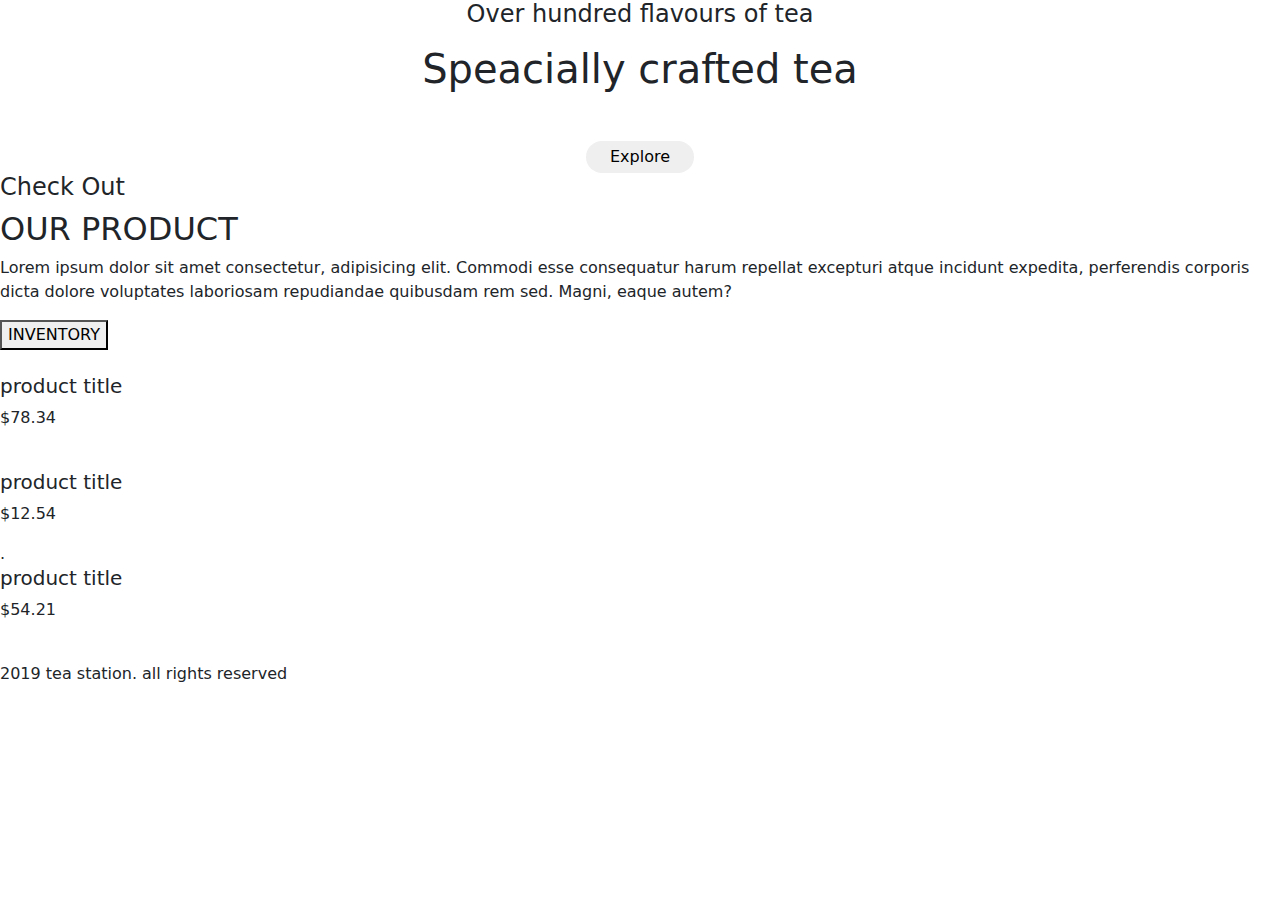
==== the-website/product-page/product.html @ 827379aa "update on product page" ====
<!DOCTYPE html>
<html lang="en">

<head>
    <meta charset="UTF-8">
    <meta name="viewport" content="width=device-width, initial-scale=1.0">
    <title>product page</title>

    <link rel="stylesheet" href="product.css">

    <link href="https://cdn.jsdelivr.net/npm/bootstrap@5.3.3/dist/css/bootstrap.min.css" rel="stylesheet"
        integrity="sha384-QWTKZyjpPEjISv5WaRU9OFeRpok6YctnYmDr5pNlyT2bRjXh0JMhjY6hW+ALEwIH" crossorigin="anonymous">

    <link rel="preconnect" href="https://fonts.googleapis.com">
    <link rel="preconnect" href="https://fonts.gstatic.com" crossorigin>
    <link href="https://fonts.googleapis.com/css2?family=Signika+Negative:wght@300..700&display=swap" rel="stylesheet">
</head>

<body>

    <header>
        <div>

        </div>

        <div class="d-flex flex-column justify-content-center align-items-center px-3 header-main">
            <h4 class="mb-3">Over hundred flavours of tea</h4>
            <h1 class="mb-5">Speacially crafted tea</h1>
            <a href="the-website/product-page/product.html">
                <button class="rounded-pill border-0 px-4 py-1">Explore</button>
            </a>
        </div>
    </header>

    <section>
        <div>
            <h4>Check Out</h4>
            <h2>OUR PRODUCT</h2>
            <p>Lorem ipsum dolor sit amet consectetur, adipisicing elit. Commodi esse consequatur harum repellat
                excepturi atque incidunt expedita, perferendis corporis dicta dolore voluptates laboriosam repudiandae
                quibusdam rem sed. Magni, eaque autem?</p>
            <a href="#">
                <button>INVENTORY</button>
            </a>
        </div>
        <div>
            <div>
                <img src="" alt="">
                <h5>product title</h5>
                <p>$78.34</p>
            </div>
            <div>
                <img src="" alt="">
                <h5>product title</h5>
                <p>$12.54</p>
            </div>
            <div>.
                <img src="" alt="">
                <h5>product title</h5>
                <p>$54.21</p>
            </div>
        </div>
    </section>

    <footer>
        <div class="">
            <img src="/assets/landing/dashicons--facebook.svg" alt="">
            <img src="/assets/landing/hugeicons--new-twitter.svg" alt="">
            <img src="/assets/landing/jam--instagram.svg" alt="">
        </div>
        <div>2019 tea station. all rights reserved</div>
    </footer>
</body>

</html>
---- the-website/product-page/product.css ----
/*# sourceMappingURL=product.css.map */
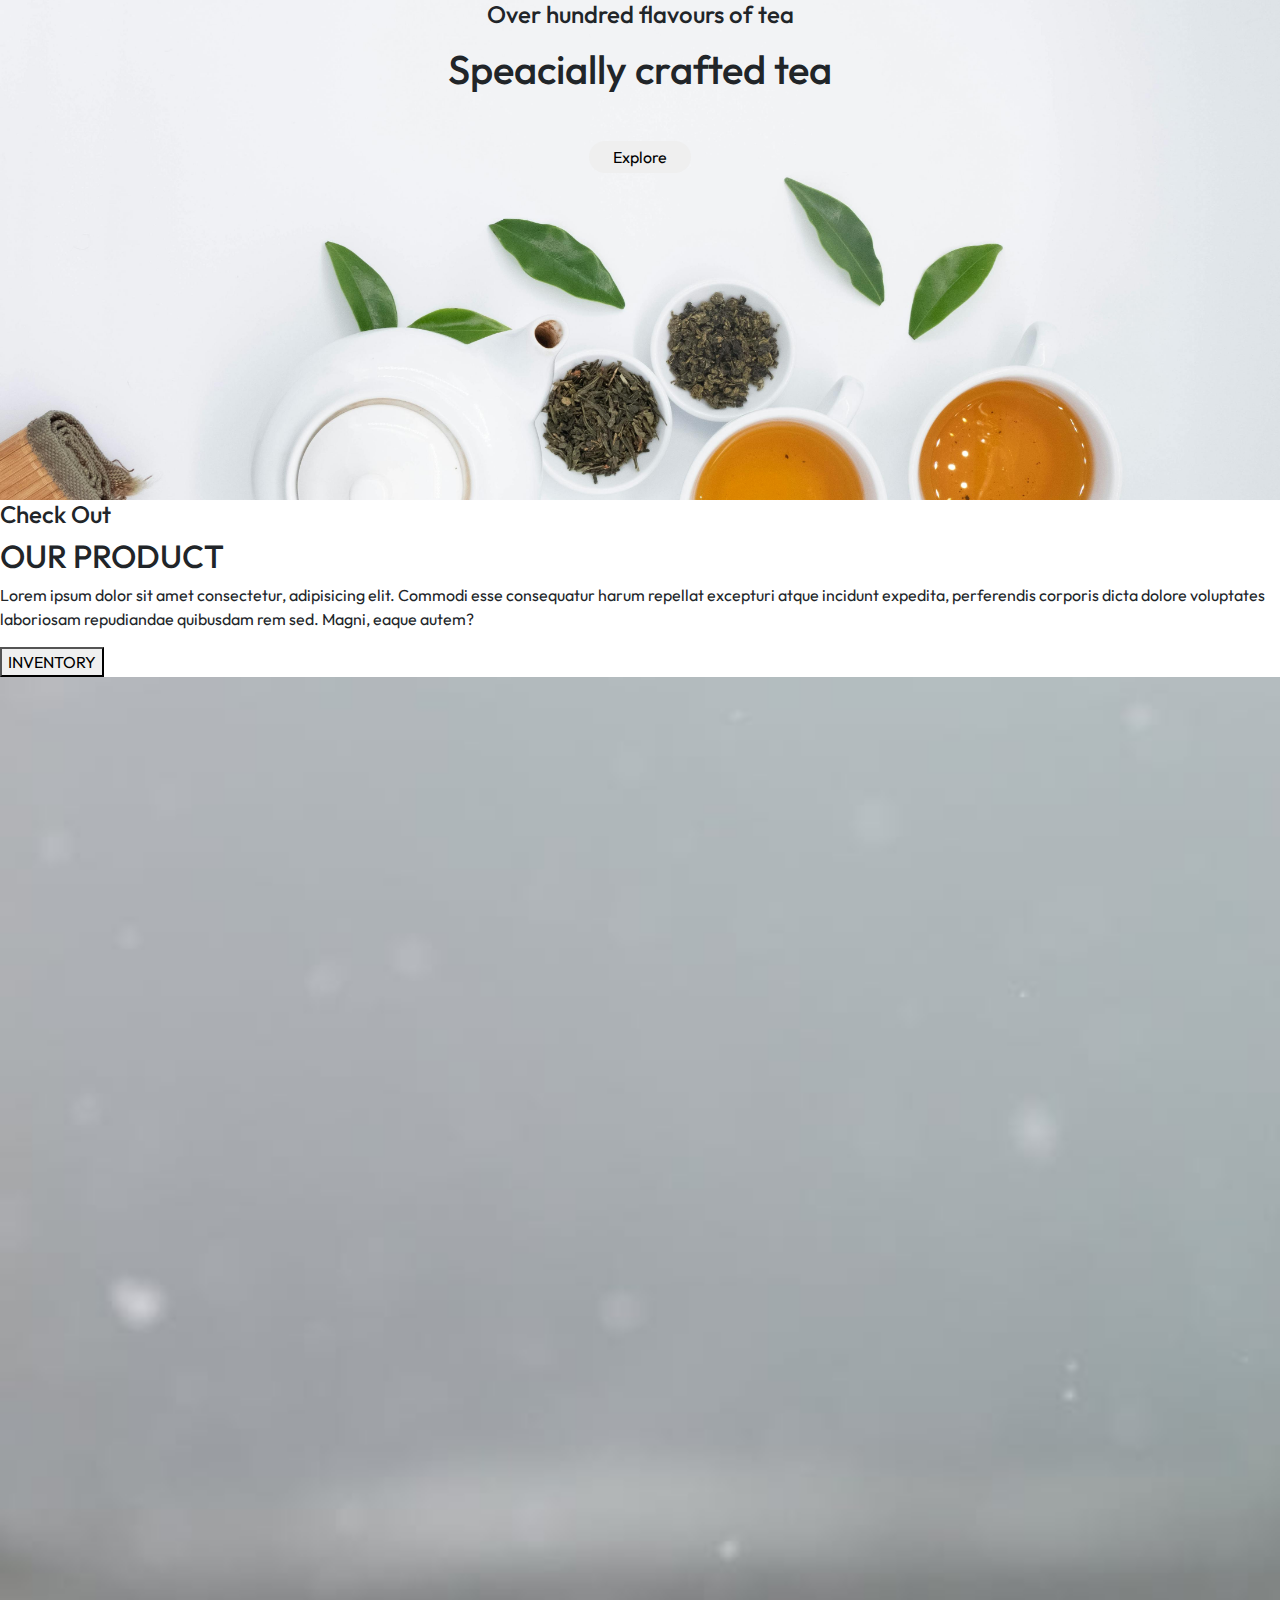
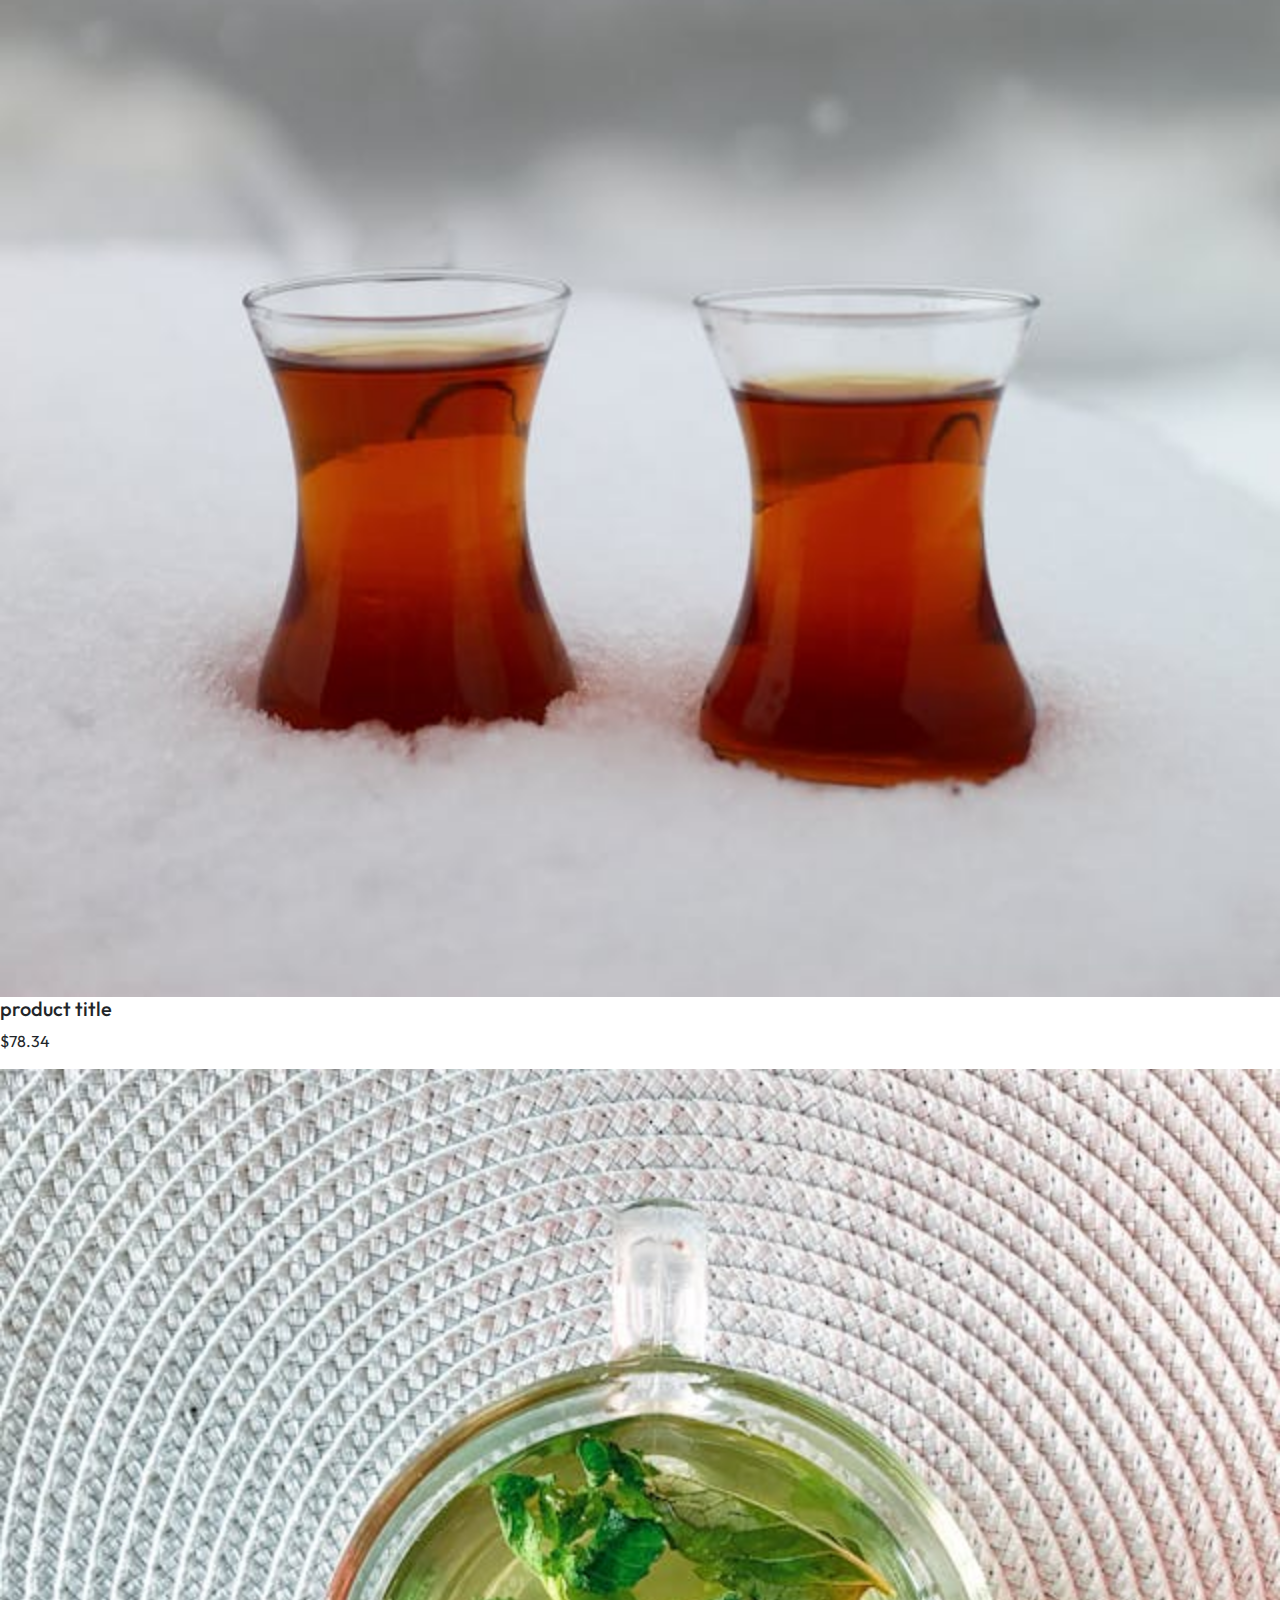
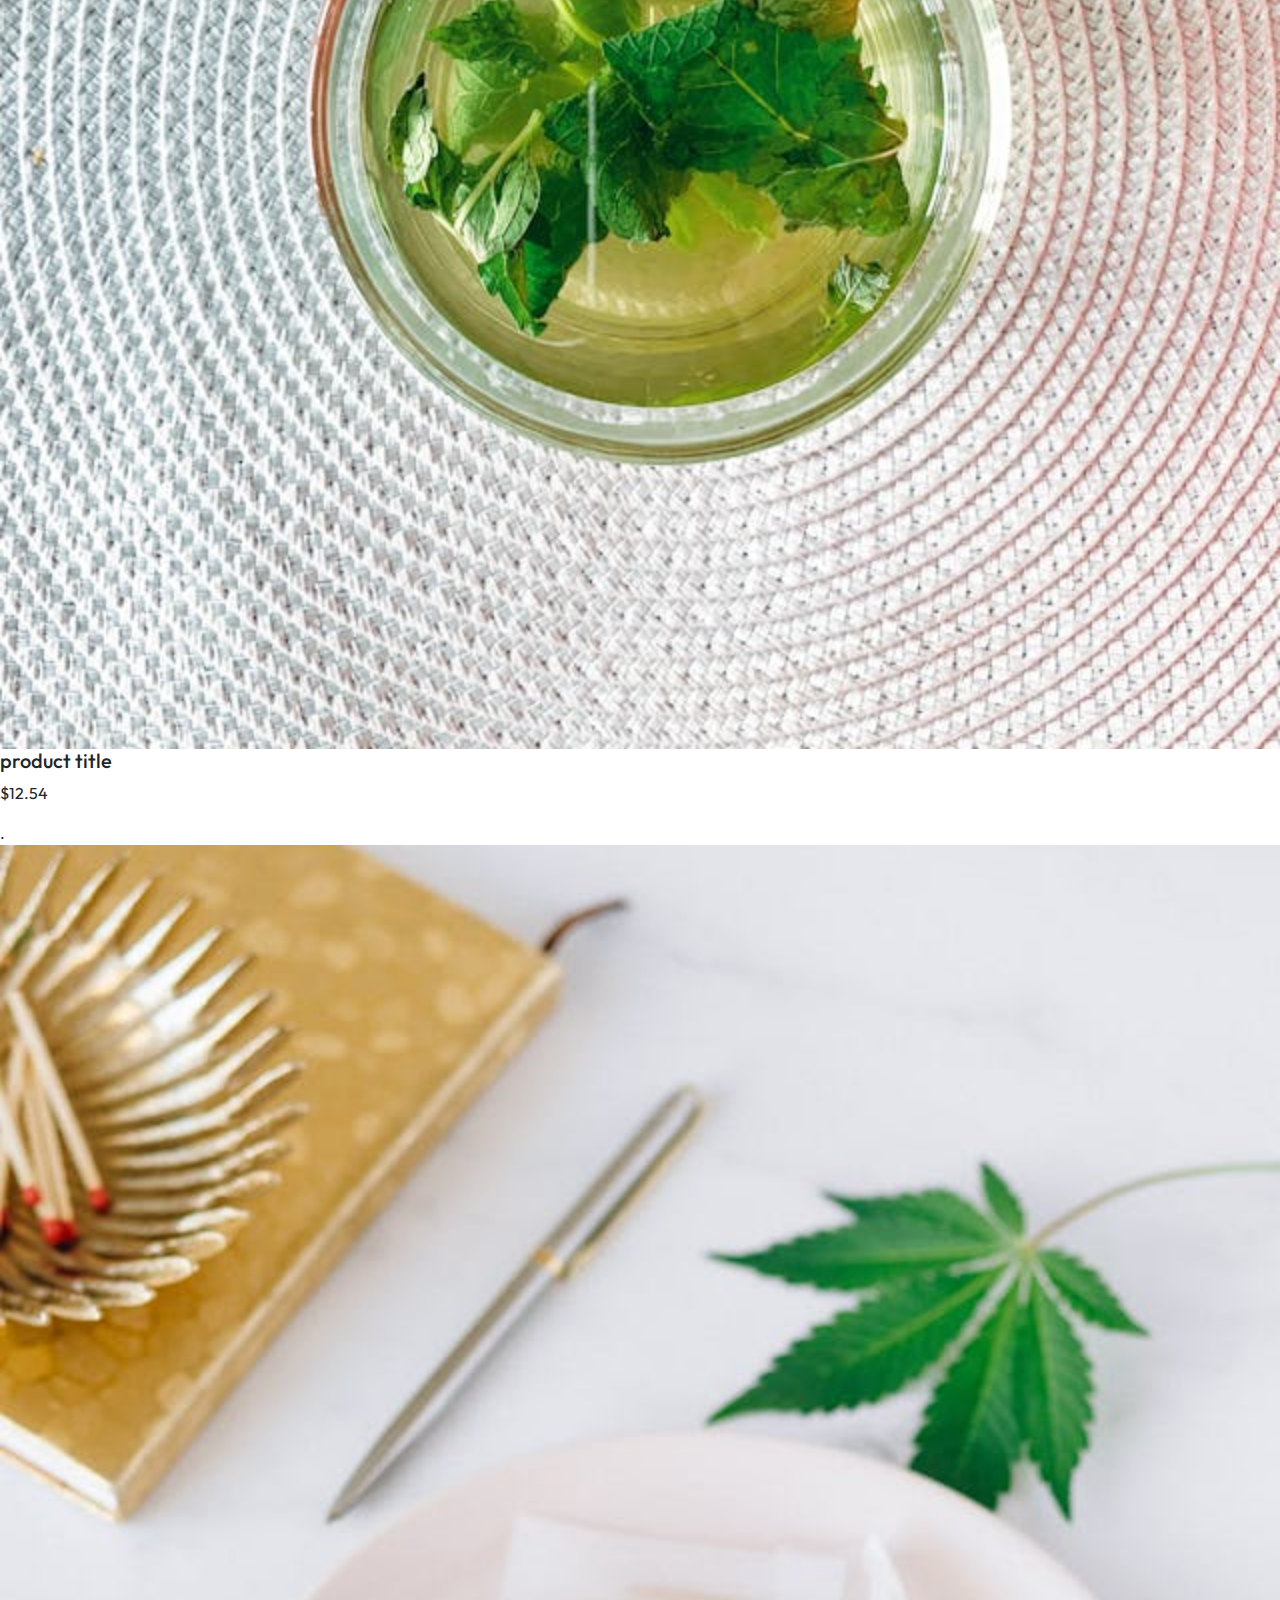
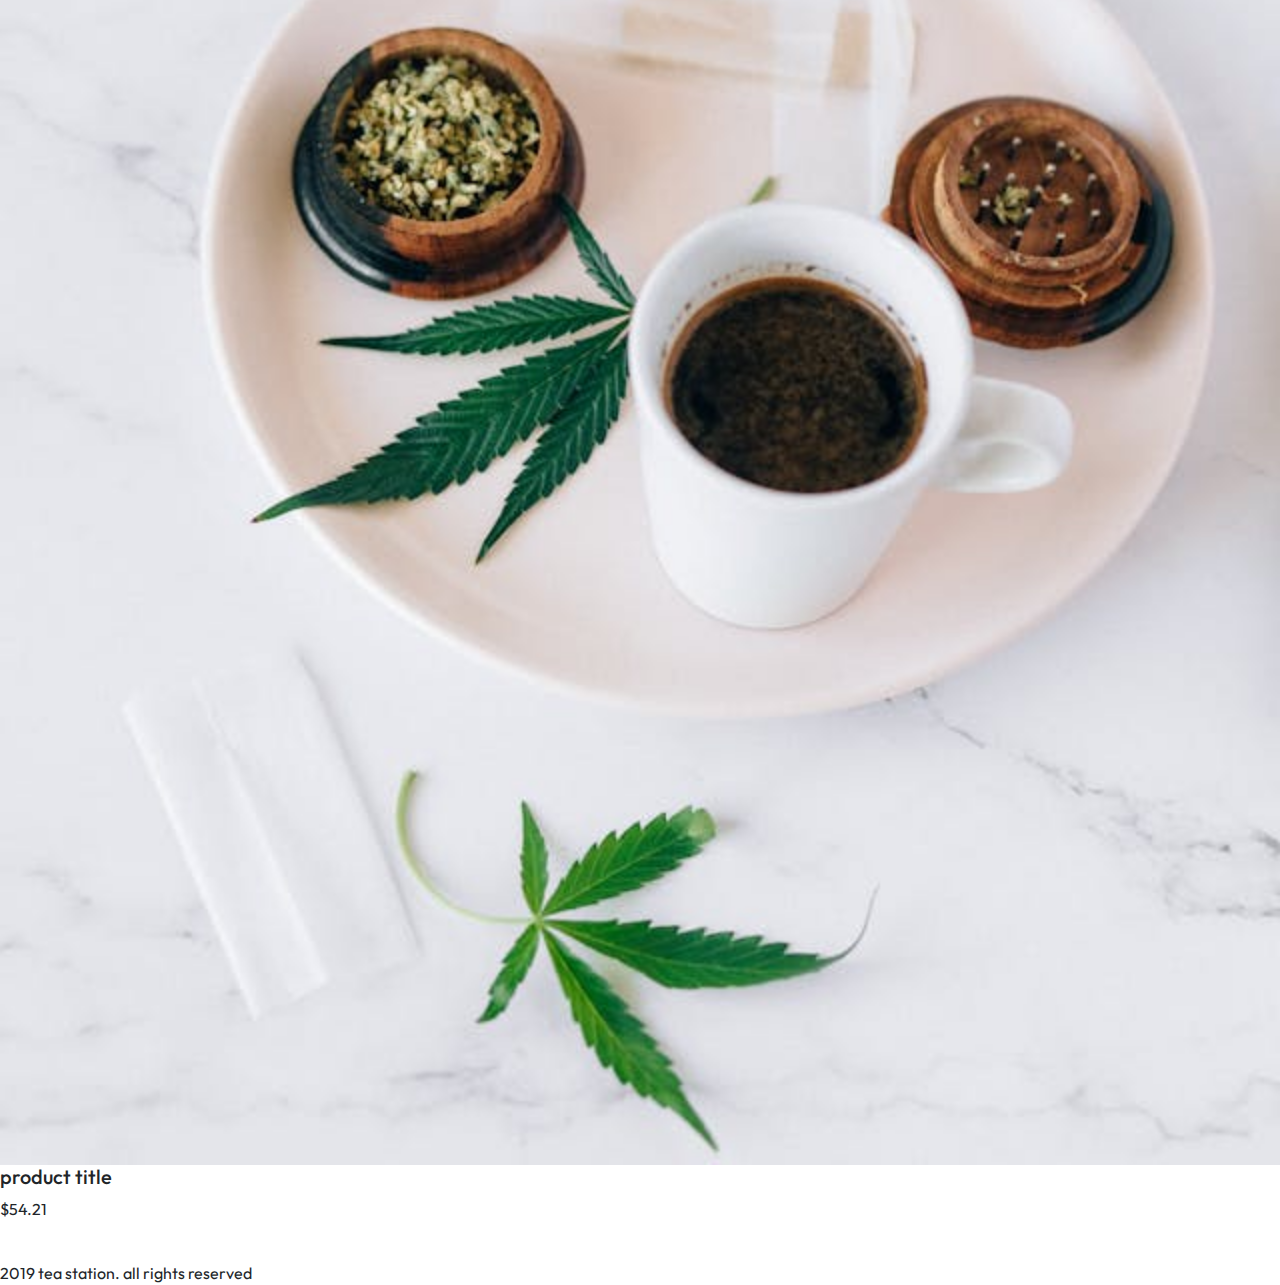
==== commit 8e749d23: "font update" ====
--- a/the-website/product-page/product.html
+++ b/the-website/product-page/product.html
@@ -13,7 +13,7 @@
 
     <link rel="preconnect" href="https://fonts.googleapis.com">
     <link rel="preconnect" href="https://fonts.gstatic.com" crossorigin>
-    <link href="https://fonts.googleapis.com/css2?family=Signika+Negative:wght@300..700&display=swap" rel="stylesheet">
+    <link href="https://fonts.googleapis.com/css2?family=Outfit:wght@100..900&display=swap" rel="stylesheet">
 </head>
 
 <body>
@@ -43,19 +43,20 @@
                 <button>INVENTORY</button>
             </a>
         </div>
+
         <div>
             <div>
-                <img src="" alt="">
+                <img src="assets/pexels-beytlik-7534787.jpg" alt="" class="w-100">
                 <h5>product title</h5>
                 <p>$78.34</p>
             </div>
             <div>
-                <img src="" alt="">
+                <img src="assets/pexels-dina-nasyrova-2006209-5275234.jpg" alt="" class="w-100">
                 <h5>product title</h5>
                 <p>$12.54</p>
             </div>
             <div>.
-                <img src="" alt="">
+                <img src="assets/pexels-n-voitkevich-7852562.jpg" alt="" class="w-100">
                 <h5>product title</h5>
                 <p>$54.21</p>
             </div>
--- a/the-website/product-page/product.css
+++ b/the-website/product-page/product.css
@@ -1 +1,11 @@
-/*# sourceMappingURL=product.css.map */+body {
+  font-family: "Outfit", sans-serif !important;
+}
+
+header {
+  background-image: url(assets/new-main-bg.jpg);
+  background-repeat: no-repeat;
+  background-size: cover;
+  background-position: center;
+  height: 500px;
+}/*# sourceMappingURL=product.css.map */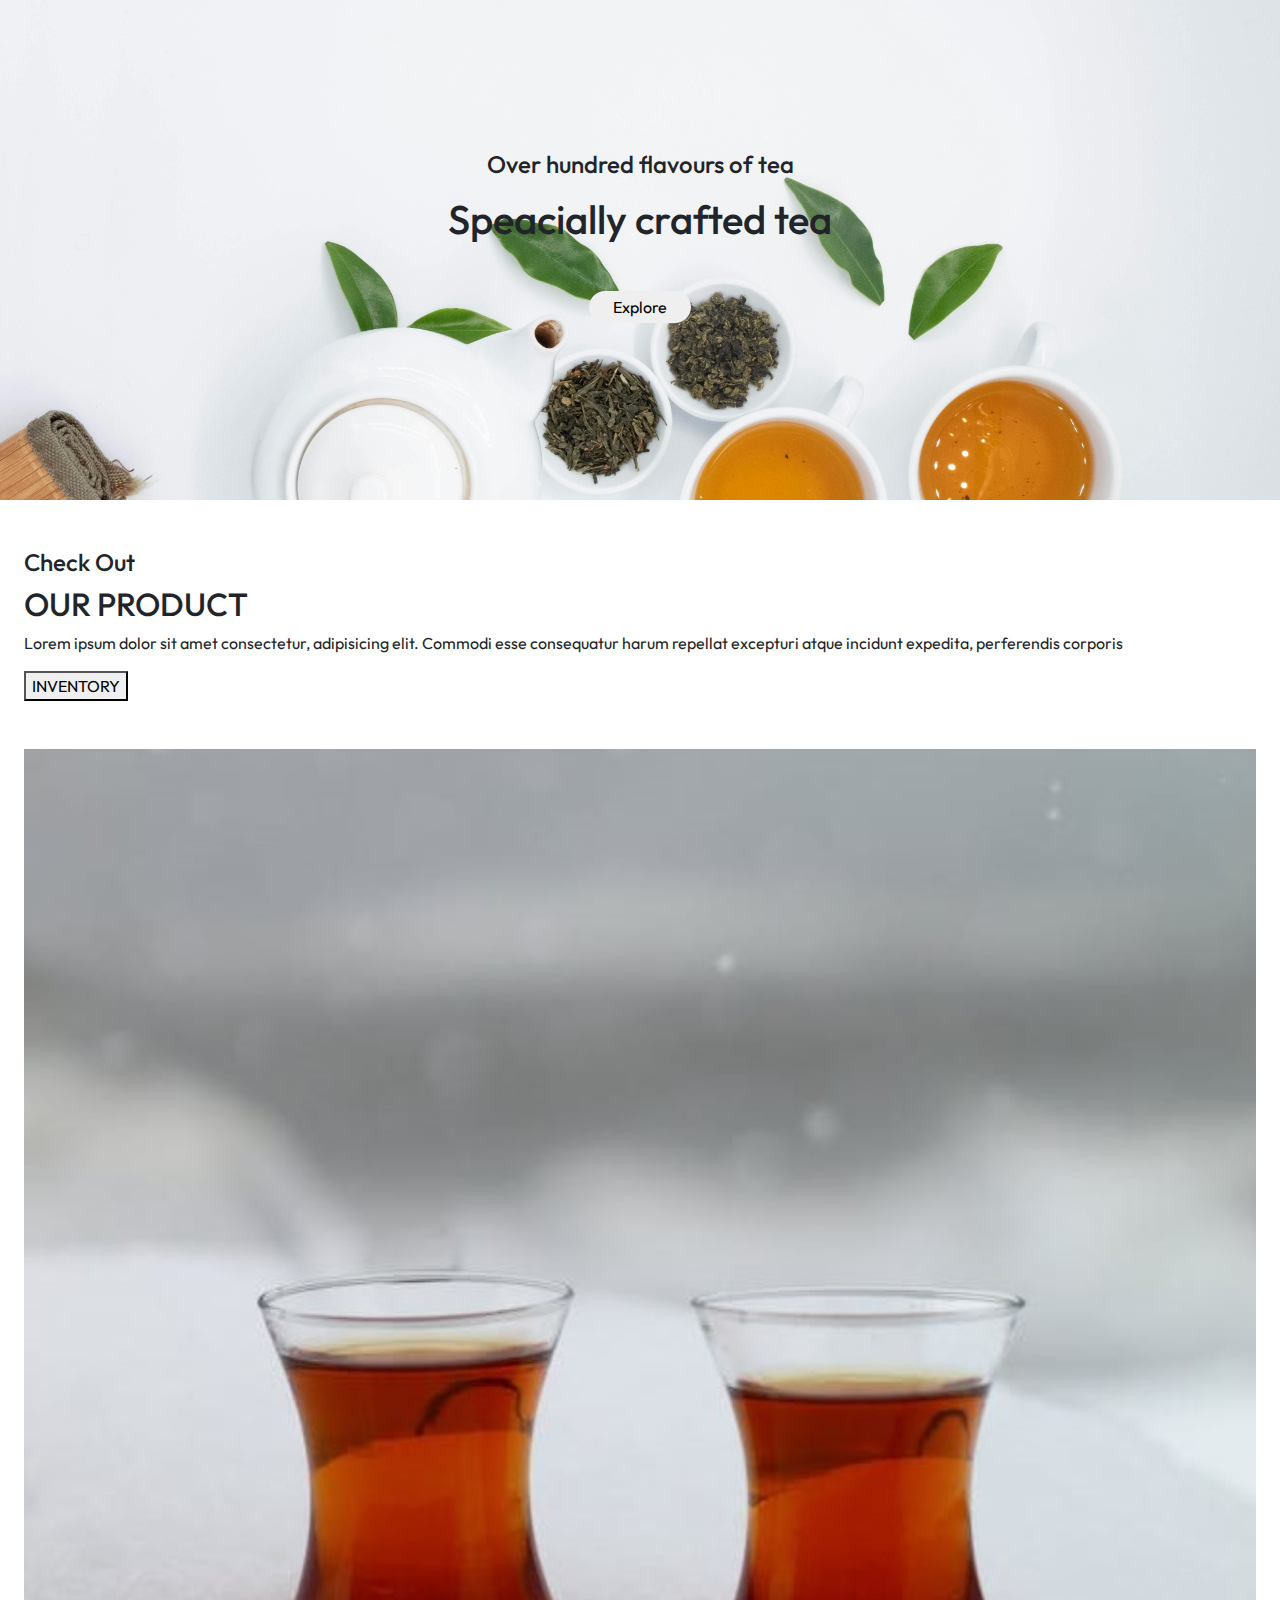
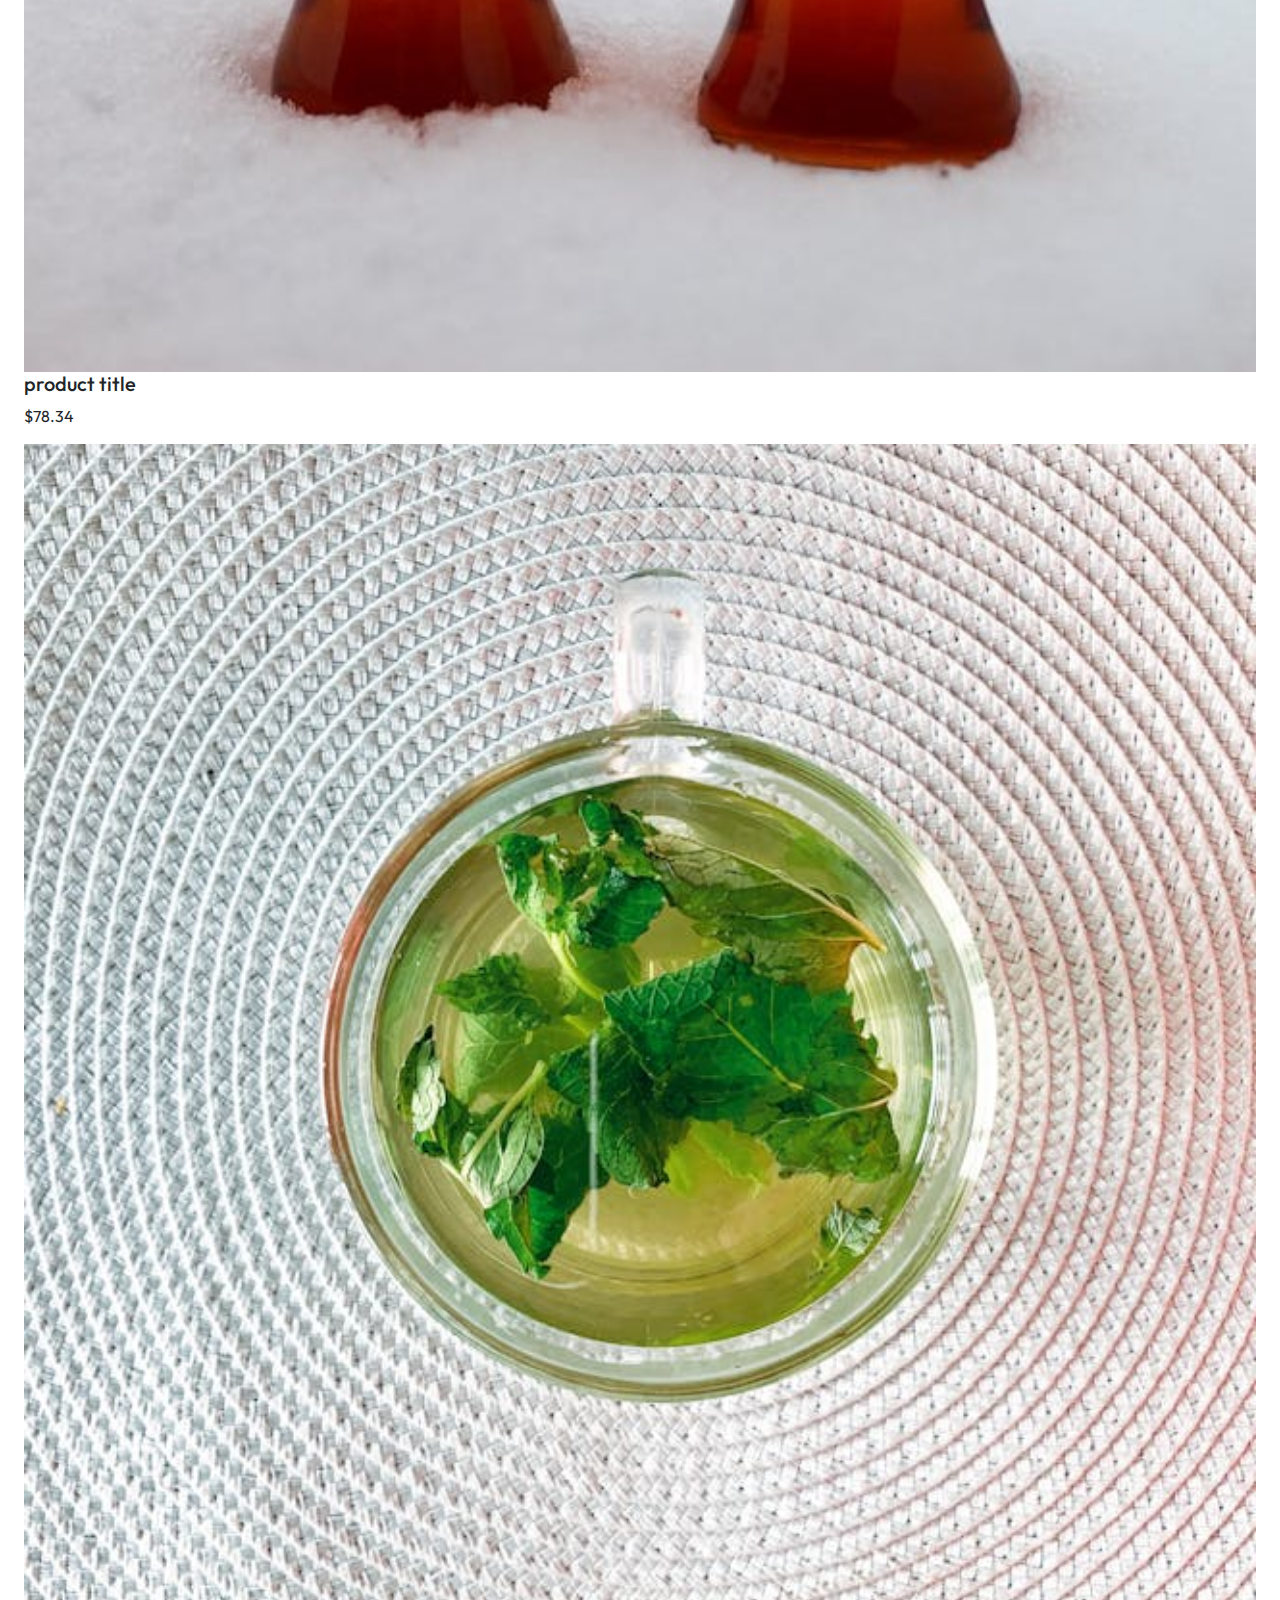
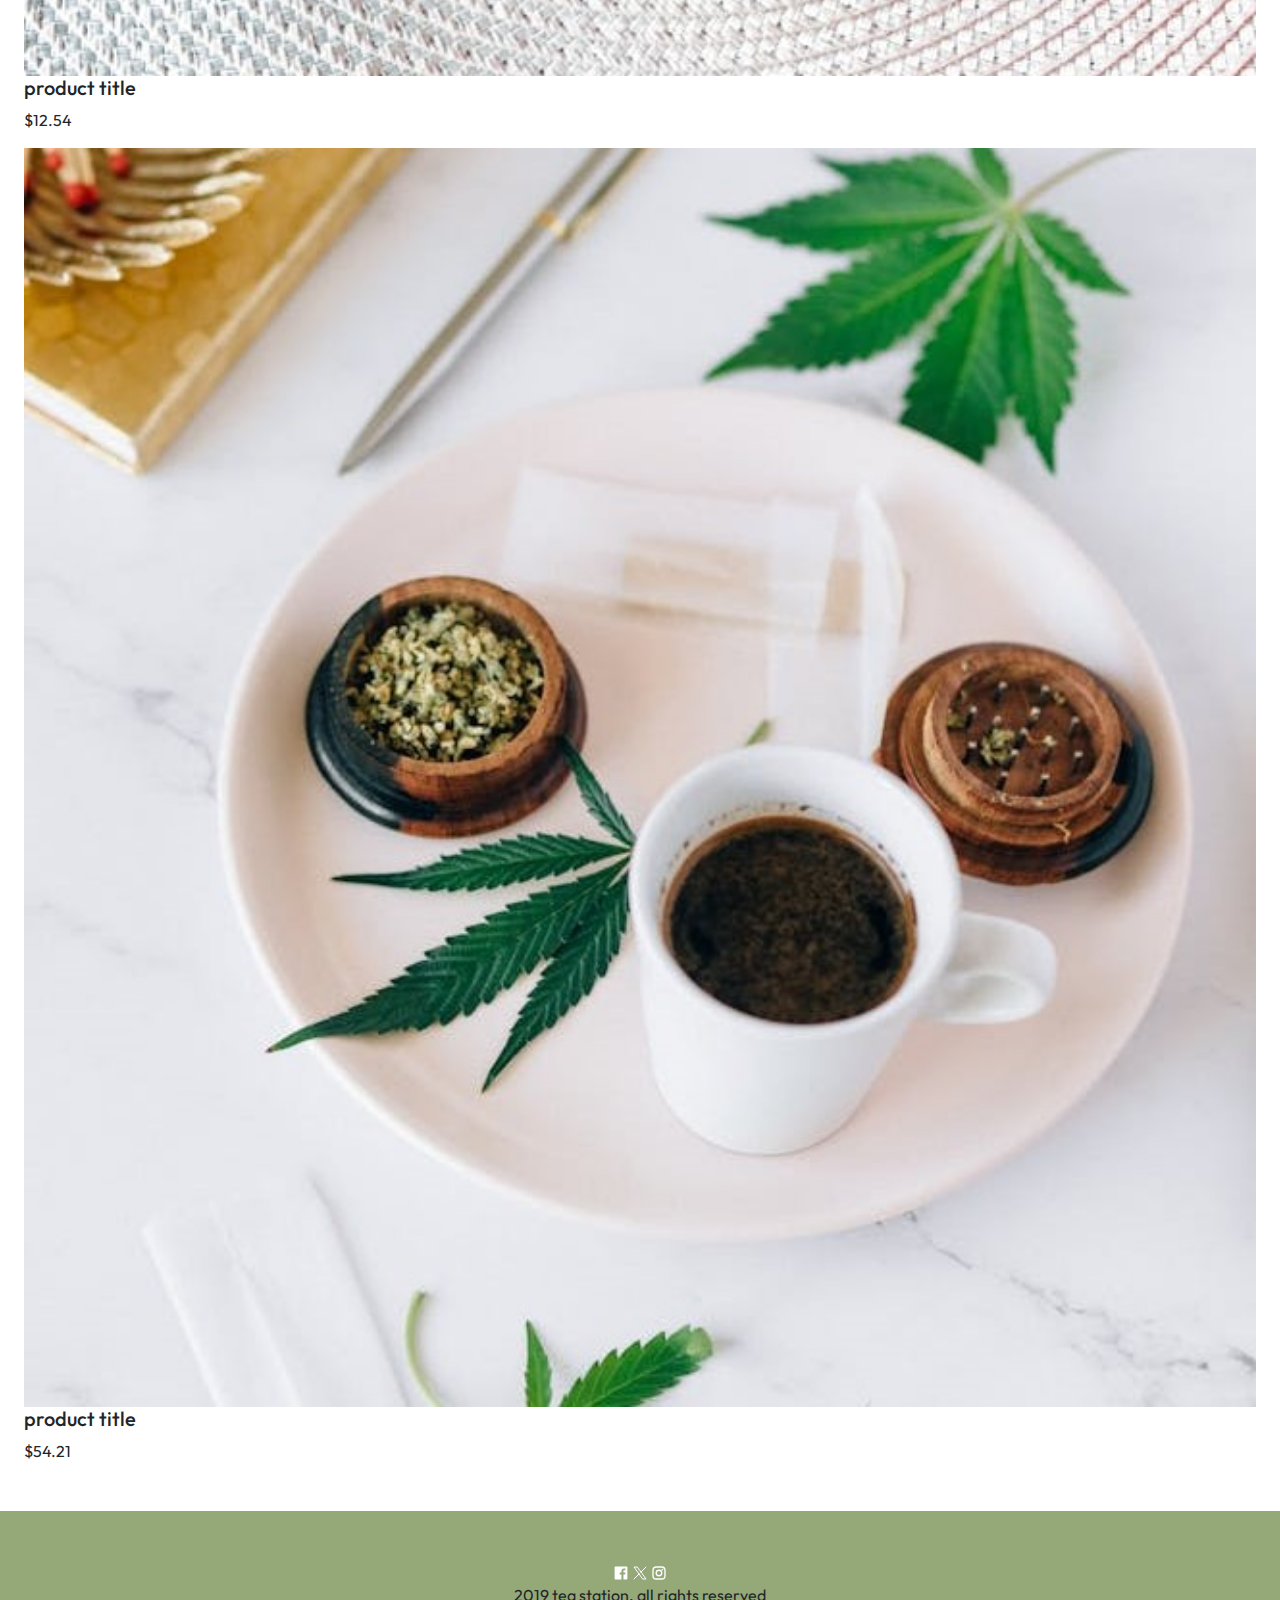
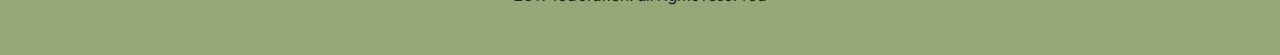
==== commit ddd867ac: "product page well structured" ====
--- a/the-website/product-page/product.html
+++ b/the-website/product-page/product.html
@@ -32,30 +32,29 @@
         </div>
     </header>
 
-    <section>
-        <div>
+    <section class="mx-3">
+        <div class="px-2 my-5">
             <h4>Check Out</h4>
             <h2>OUR PRODUCT</h2>
             <p>Lorem ipsum dolor sit amet consectetur, adipisicing elit. Commodi esse consequatur harum repellat
-                excepturi atque incidunt expedita, perferendis corporis dicta dolore voluptates laboriosam repudiandae
-                quibusdam rem sed. Magni, eaque autem?</p>
+                excepturi atque incidunt expedita, perferendis corporis</p>
             <a href="#">
                 <button>INVENTORY</button>
             </a>
         </div>
 
-        <div>
-            <div>
+        <div class="my-5 the-three">
+            <div class="mx-2 prod-div">
                 <img src="assets/pexels-beytlik-7534787.jpg" alt="" class="w-100">
                 <h5>product title</h5>
                 <p>$78.34</p>
             </div>
-            <div>
+            <div class="mx-2 prod-div">
                 <img src="assets/pexels-dina-nasyrova-2006209-5275234.jpg" alt="" class="w-100">
                 <h5>product title</h5>
                 <p>$12.54</p>
             </div>
-            <div>.
+            <div class="mx-2 prod-div">
                 <img src="assets/pexels-n-voitkevich-7852562.jpg" alt="" class="w-100">
                 <h5>product title</h5>
                 <p>$54.21</p>
@@ -63,7 +62,7 @@
         </div>
     </section>
 
-    <footer>
+    <footer class="text-center p-5">
         <div class="">
             <img src="/assets/landing/dashicons--facebook.svg" alt="">
             <img src="/assets/landing/hugeicons--new-twitter.svg" alt="">
--- a/the-website/product-page/product.css
+++ b/the-website/product-page/product.css
@@ -8,4 +8,11 @@
   background-size: cover;
   background-position: center;
   height: 500px;
+}
+header .header-main {
+  padding-top: 150px;
+}
+
+footer {
+  background-color: rgb(148, 168, 120);
 }/*# sourceMappingURL=product.css.map */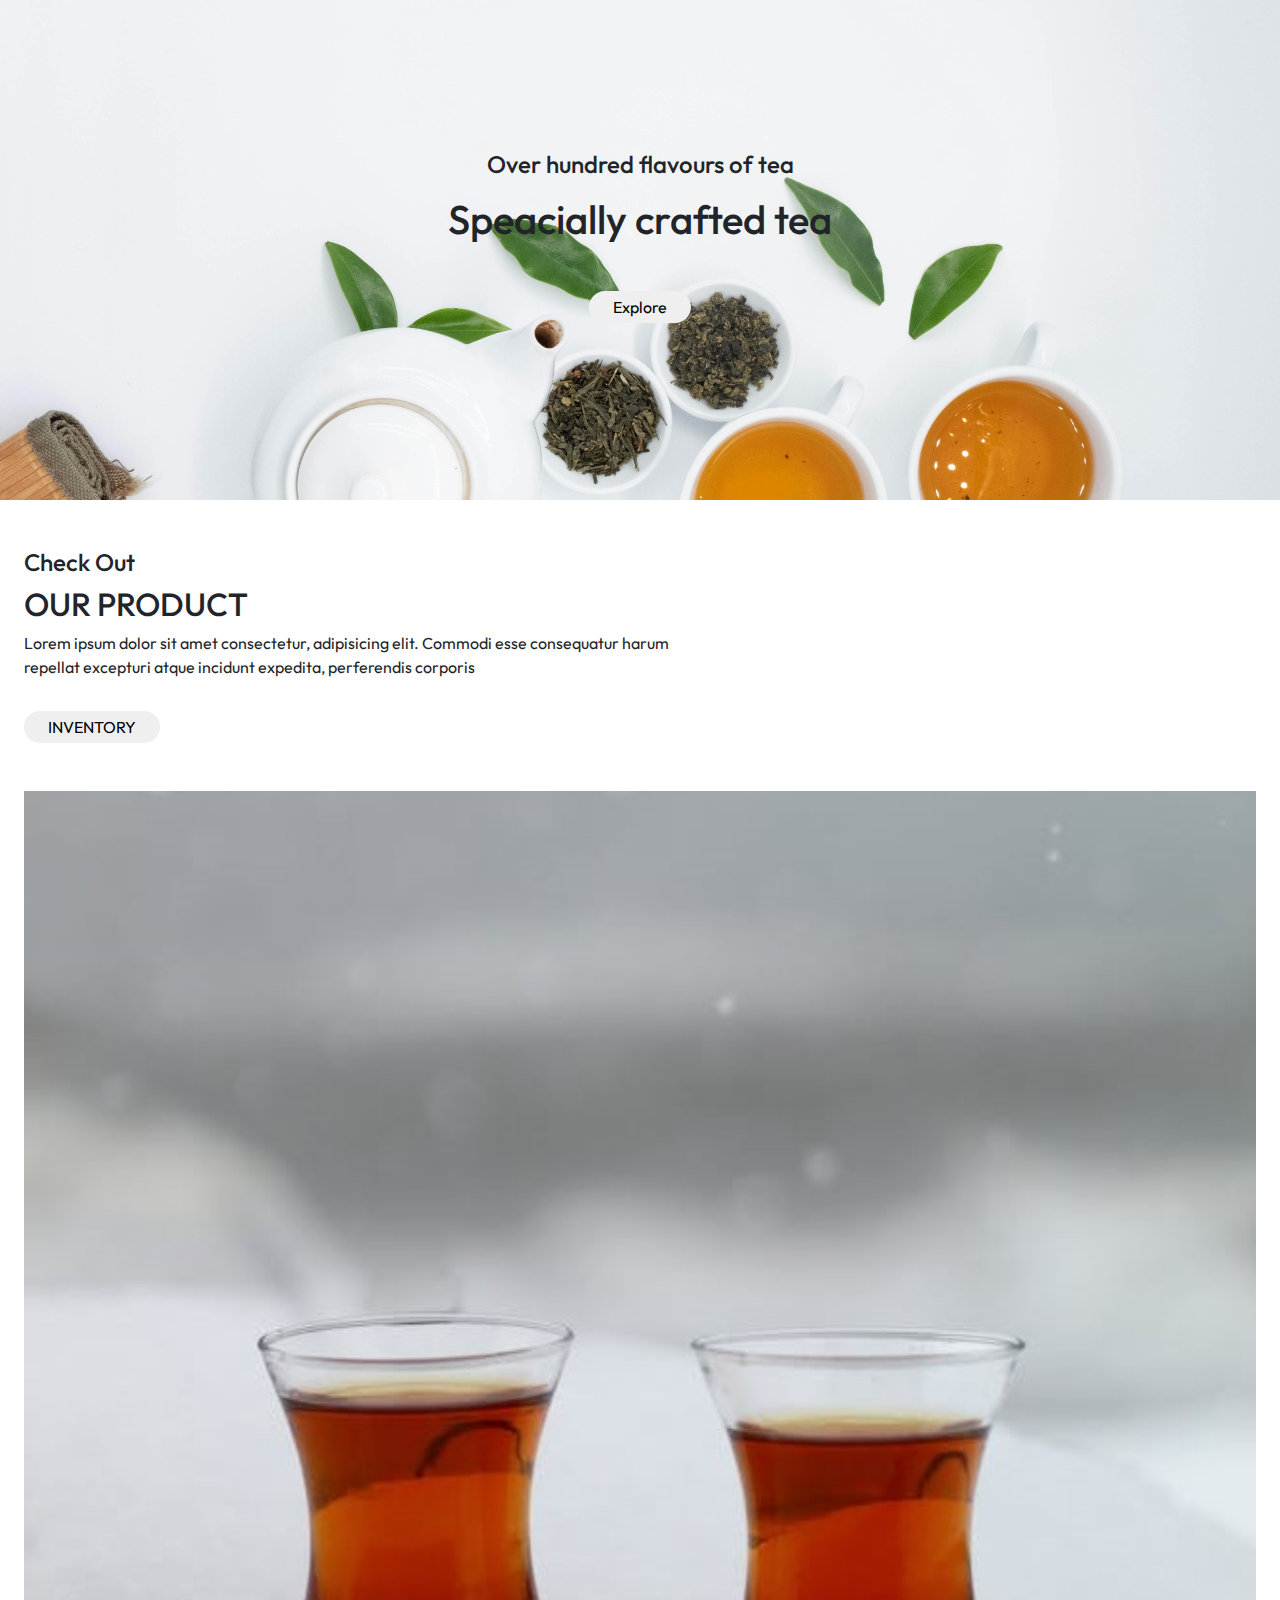
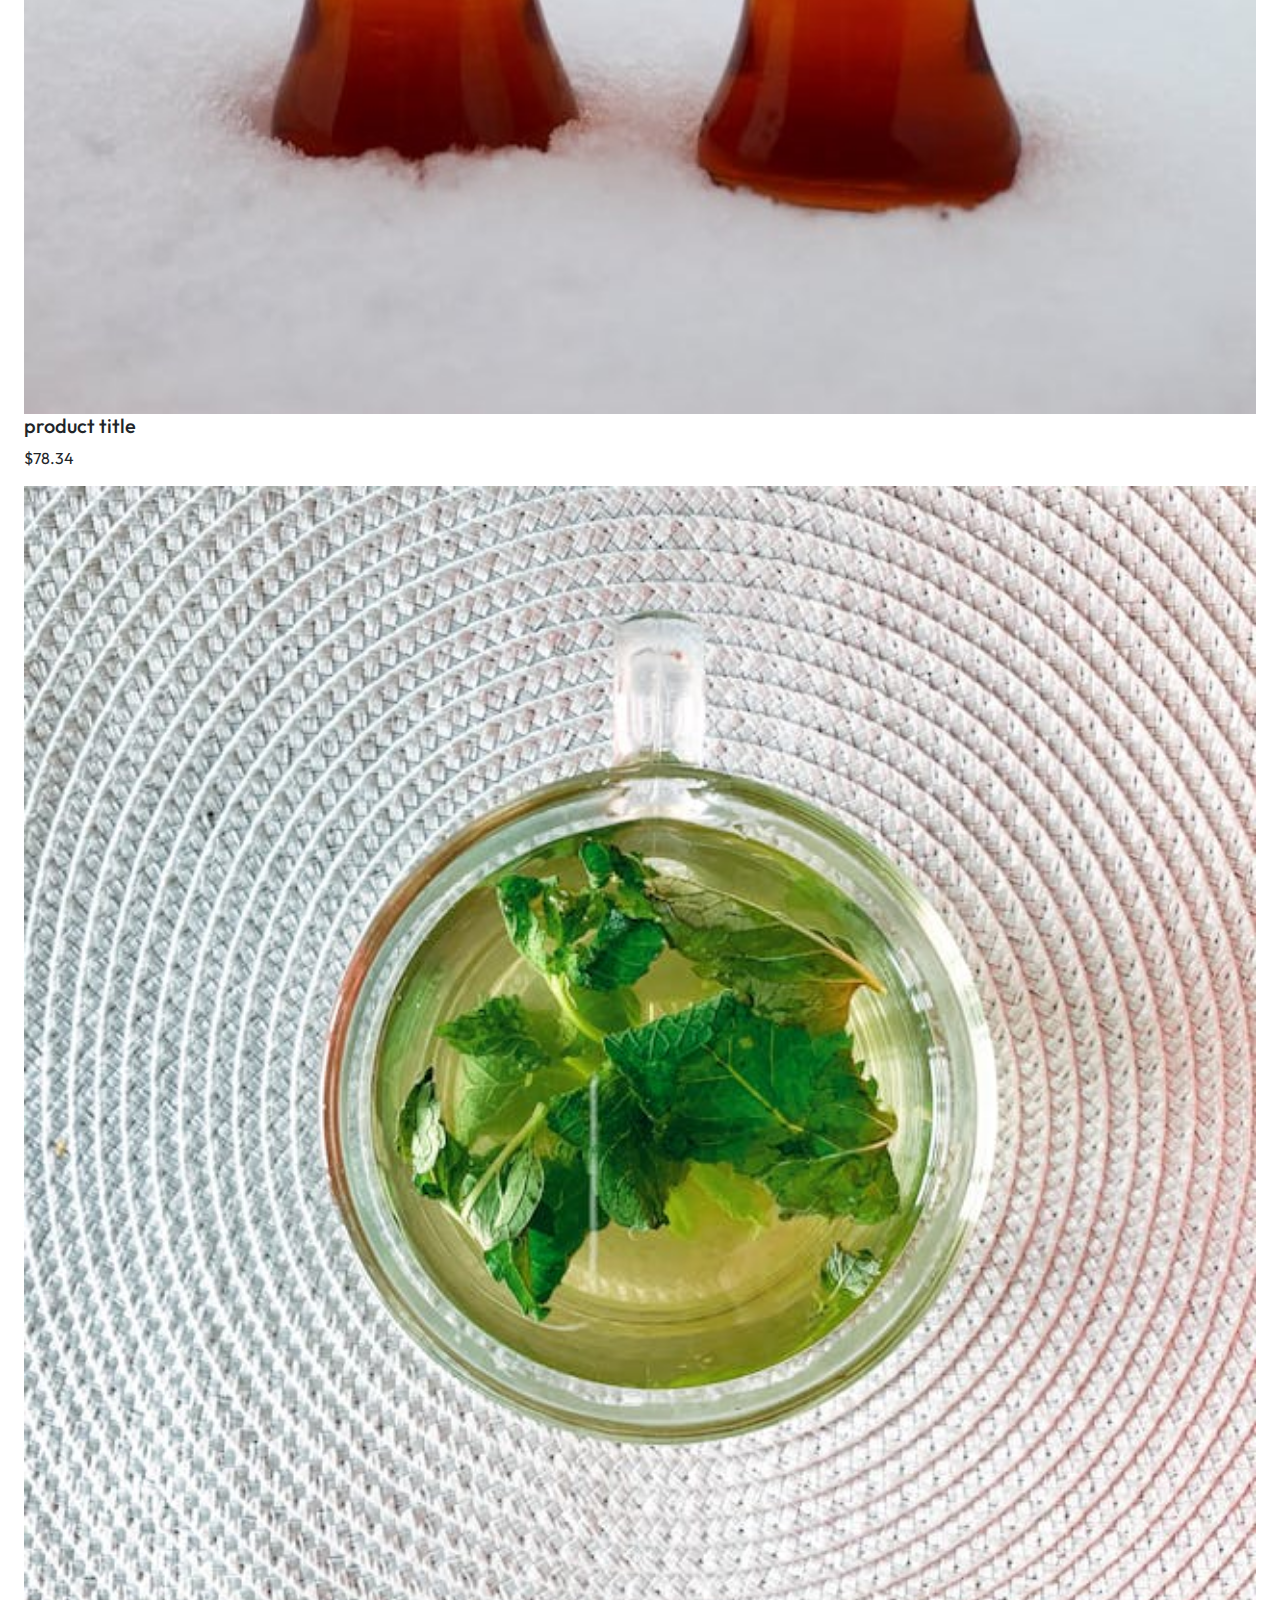
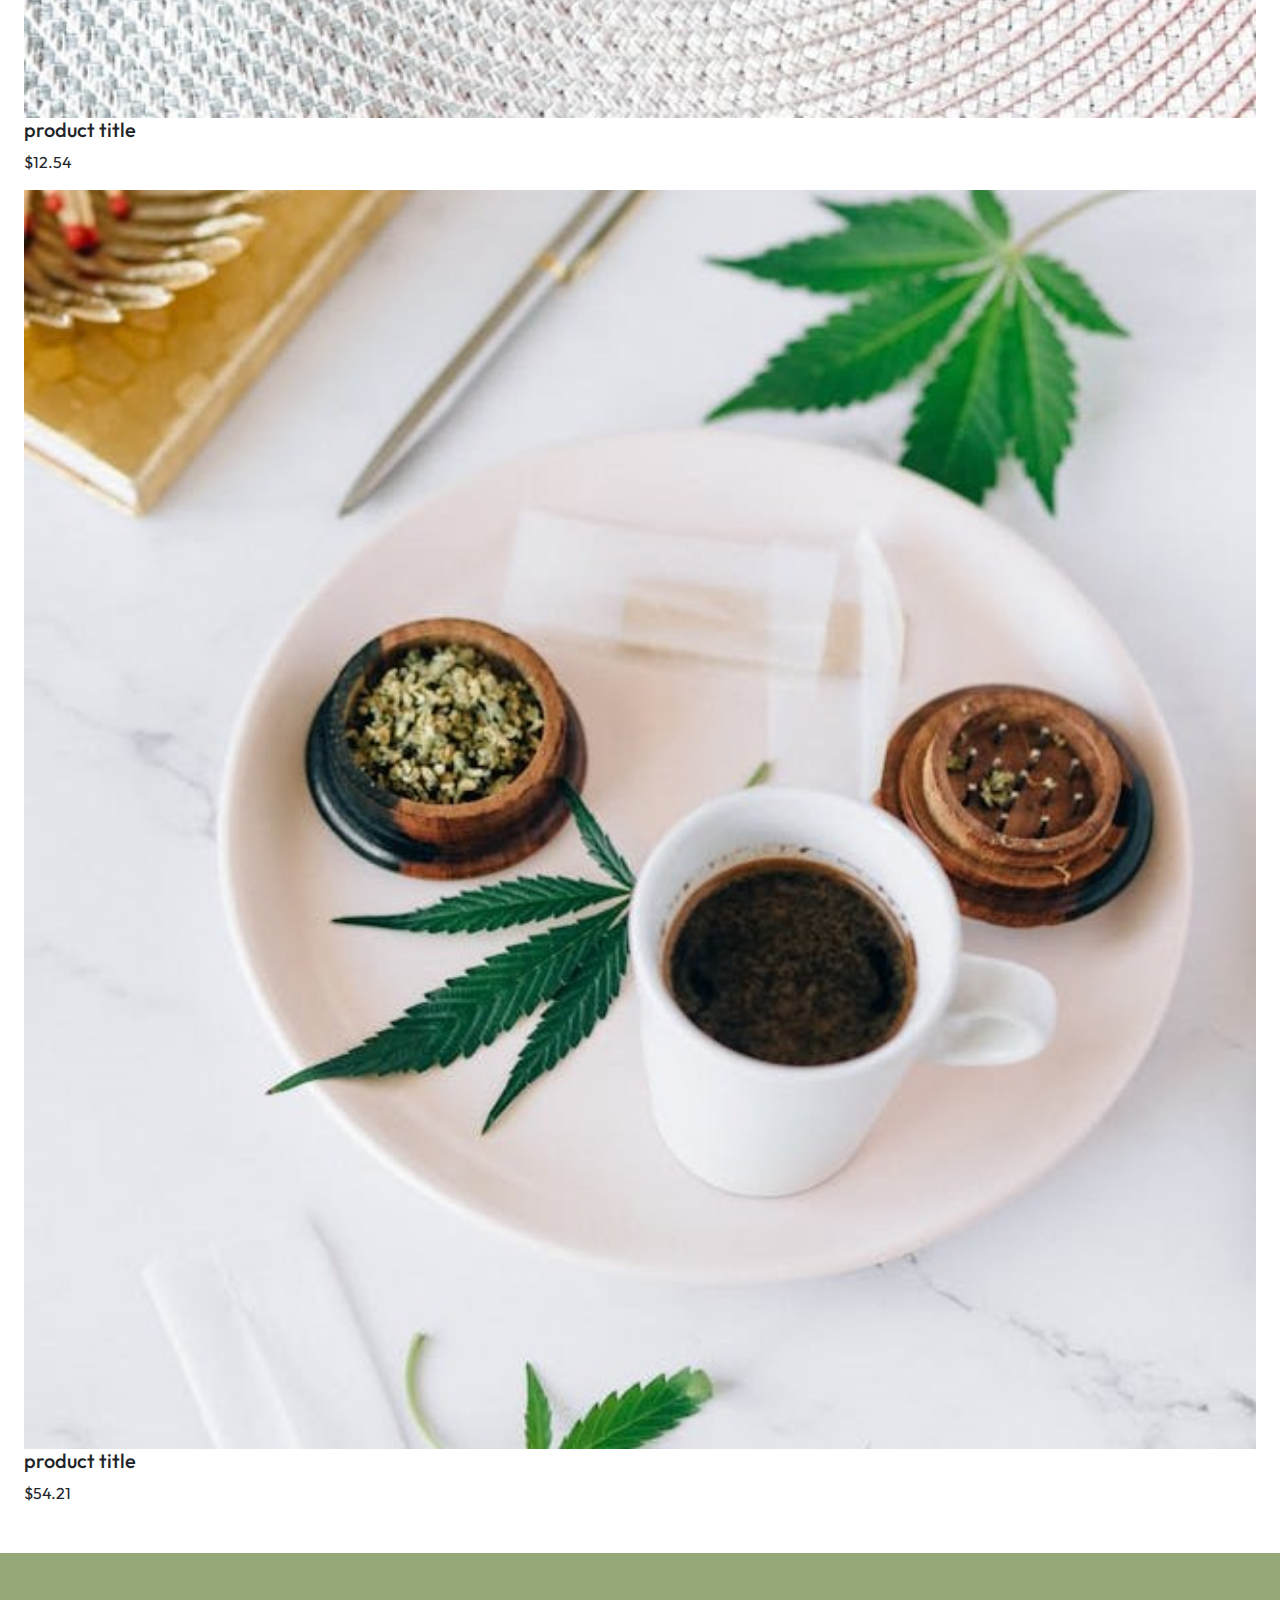
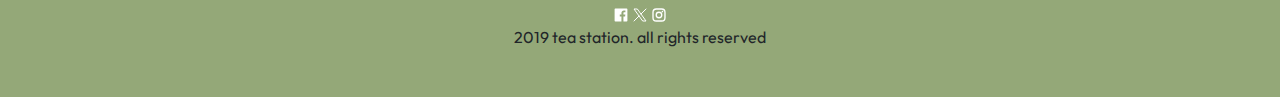
==== commit ff301e27: "service page development begins" ====
--- a/the-website/product-page/product.html
+++ b/the-website/product-page/product.html
@@ -26,20 +26,20 @@
         <div class="d-flex flex-column justify-content-center align-items-center px-3 header-main">
             <h4 class="mb-3">Over hundred flavours of tea</h4>
             <h1 class="mb-5">Speacially crafted tea</h1>
-            <a href="the-website/product-page/product.html">
+            <a href="/index.html">
                 <button class="rounded-pill border-0 px-4 py-1">Explore</button>
             </a>
         </div>
     </header>
 
     <section class="mx-3">
-        <div class="px-2 my-5">
+        <div class="px-2 my-5 intro">
             <h4>Check Out</h4>
             <h2>OUR PRODUCT</h2>
             <p>Lorem ipsum dolor sit amet consectetur, adipisicing elit. Commodi esse consequatur harum repellat
                 excepturi atque incidunt expedita, perferendis corporis</p>
             <a href="#">
-                <button>INVENTORY</button>
+                <button class="border-0 rounded-pill px-4 py-1 mt-3">INVENTORY</button>
             </a>
         </div>
 
--- a/the-website/product-page/product.css
+++ b/the-website/product-page/product.css
@@ -13,6 +13,10 @@
   padding-top: 150px;
 }
 
+section .intro {
+  max-width: 65ch;
+}
+
 footer {
   background-color: rgb(148, 168, 120);
 }/*# sourceMappingURL=product.css.map */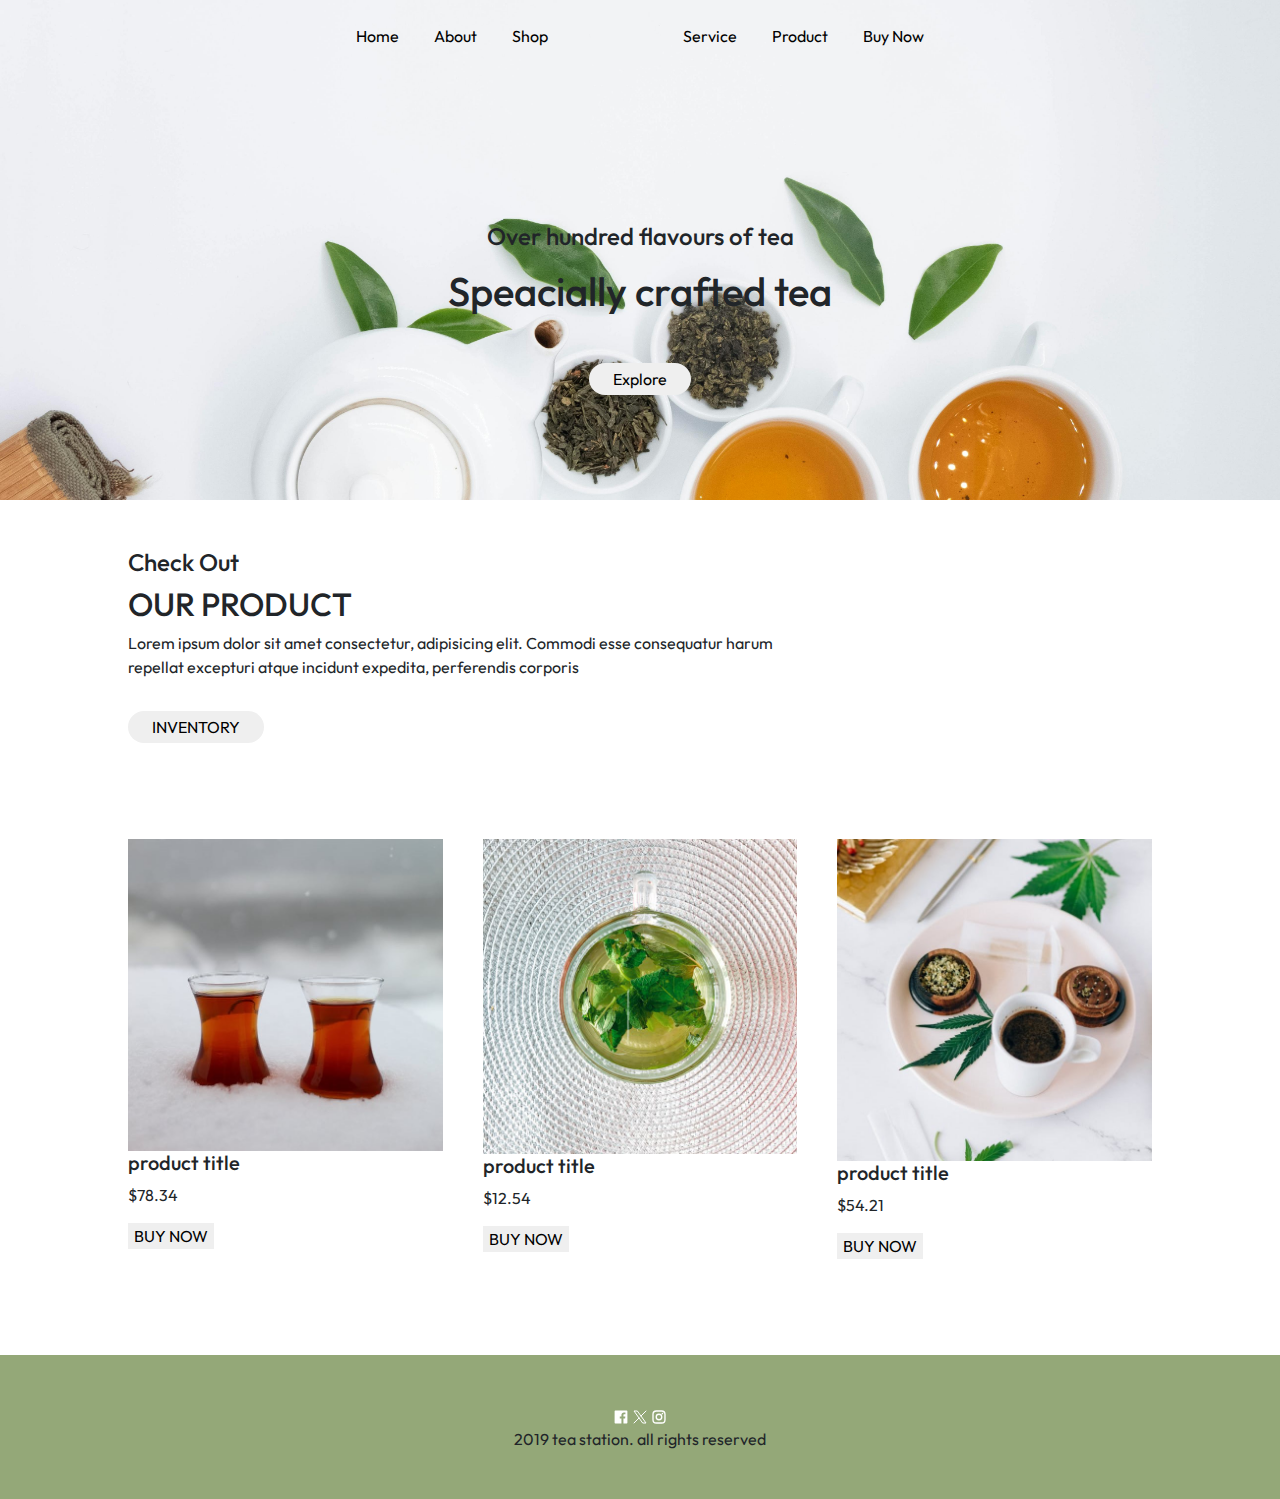
==== commit c47efb42: "most of the site done" ====
--- a/the-website/product-page/product.html
+++ b/the-website/product-page/product.html
@@ -19,9 +19,24 @@
 <body>
 
     <header>
-        <div>
+        <nav>
+            <div class="d-none d-md-block">
+                <div class="d-flex justify-content-between py-4 mx-auto options">
+                    <div>
+                        <a href="/index.html" class="mx-3 text-decoration-none">Home</a>
+                        <a href="assets/deadend.html" class="mx-3 text-decoration-none">About</a>
+                        <a href="assets/deadend.html" class="mx-3 text-decoration-none">Shop</a>
+                    </div>
 
-        </div>
+                    <div>
+                        <a href="/the-website/service-page/service.html" class="mx-3 text-decoration-none">Service</a>
+                        <a href="#" class="mx-3 text-decoration-none">Product</a>
+                        <a href="assets/deadend.html" class="mx-3 text-decoration-none">Buy Now</a>
+                    </div>
+                </div>
+            </div>
+            <img src="assets/flowbite--bars-from-left-outline.svg" alt="" class="d-md-none">
+        </nav>
 
         <div class="d-flex flex-column justify-content-center align-items-center px-3 header-main">
             <h4 class="mb-3">Over hundred flavours of tea</h4>
@@ -32,7 +47,7 @@
         </div>
     </header>
 
-    <section class="mx-3">
+    <section class="mx-3 px-2 mx-auto">
         <div class="px-2 my-5 intro">
             <h4>Check Out</h4>
             <h2>OUR PRODUCT</h2>
@@ -43,30 +58,39 @@
             </a>
         </div>
 
-        <div class="my-5 the-three">
-            <div class="mx-2 prod-div">
+        <div class="my-5 mx-auto d-md-flex gap-4 the-three">
+            <div class="mx-2 my-5 prod-div">
                 <img src="assets/pexels-beytlik-7534787.jpg" alt="" class="w-100">
                 <h5>product title</h5>
                 <p>$78.34</p>
+                <a href="assets/deadend.html">
+                    <button class="border-0">BUY NOW</button>
+                </a>
             </div>
-            <div class="mx-2 prod-div">
+            <div class="mx-2 my-5 prod-div">
                 <img src="assets/pexels-dina-nasyrova-2006209-5275234.jpg" alt="" class="w-100">
                 <h5>product title</h5>
                 <p>$12.54</p>
+                <a href="assets/deadend.html">
+                    <button class="border-0">BUY NOW</button>
+                </a>
             </div>
-            <div class="mx-2 prod-div">
+            <div class="mx-2 my-5 prod-div">
                 <img src="assets/pexels-n-voitkevich-7852562.jpg" alt="" class="w-100">
                 <h5>product title</h5>
                 <p>$54.21</p>
+                <a href="assets/deadend.html">
+                    <button class="border-0">BUY NOW</button>
+                </a>
             </div>
         </div>
     </section>
 
     <footer class="text-center p-5">
         <div class="">
-            <img src="/assets/landing/dashicons--facebook.svg" alt="">
-            <img src="/assets/landing/hugeicons--new-twitter.svg" alt="">
-            <img src="/assets/landing/jam--instagram.svg" alt="">
+            <img src="assets/dashicons--facebook.svg" alt="">
+            <img src="assets/hugeicons--new-twitter.svg" alt="">
+            <img src="assets/jam--instagram.svg" alt="">
         </div>
         <div>2019 tea station. all rights reserved</div>
     </footer>
--- a/the-website/product-page/product.css
+++ b/the-website/product-page/product.css
@@ -9,14 +9,46 @@
   background-position: center;
   height: 500px;
 }
+
+header nav img {
+  width: 50px;
+  height: 50px;
+}
+
 header .header-main {
   padding-top: 150px;
+}
+
+section {
+  max-width: 1056px;
 }
 
 section .intro {
   max-width: 65ch;
 }
 
+section .the-three {
+  width: -webkit-fit-content;
+  width: -moz-fit-content;
+  width: fit-content;
+}
+
+section .the-three .prod-div {
+  max-width: 320px;
+}
+
 footer {
   background-color: rgb(148, 168, 120);
-}/*# sourceMappingURL=product.css.map */+}
+
+@media (min-width: 767px) {
+  .options {
+    width: 600px;
+  }
+
+  .options a {
+    color: black;
+  }
+}
+
+/*# sourceMappingURL=product.css.map */
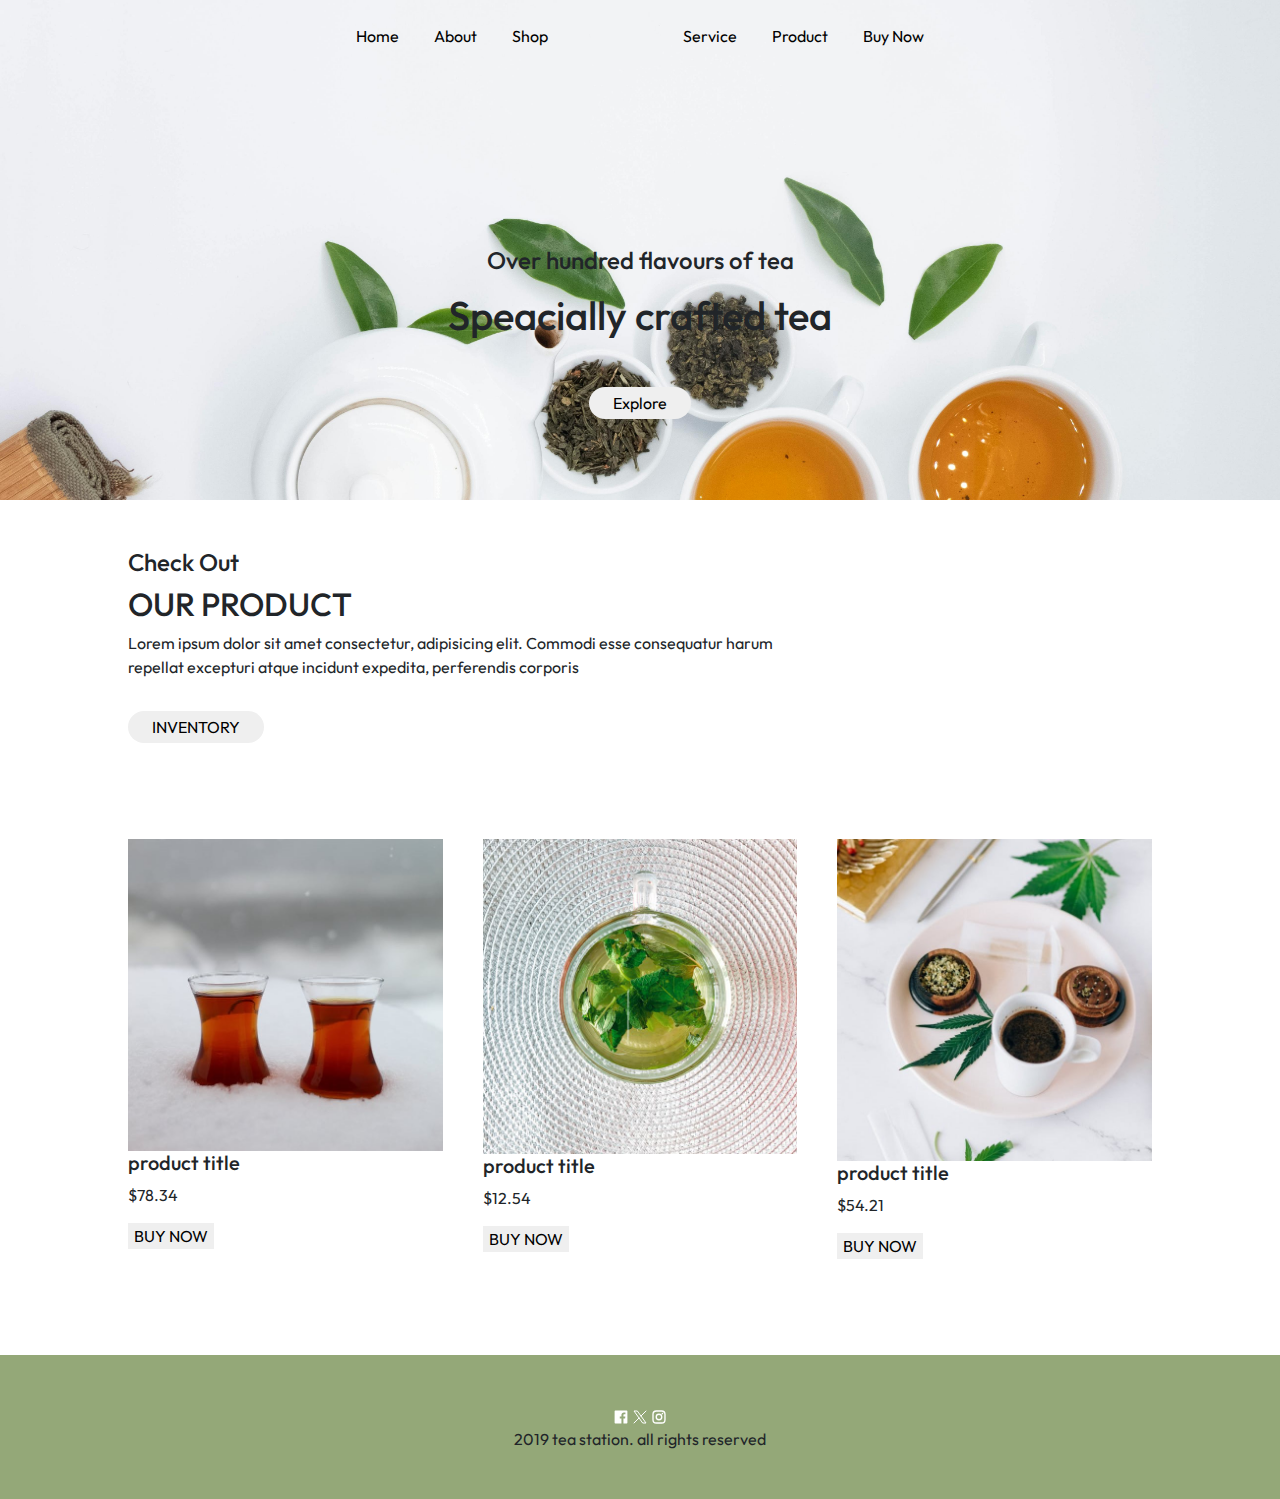
==== commit 01dfbd80: "code review change" ====
--- a/the-website/product-page/product.html
+++ b/the-website/product-page/product.html
@@ -35,7 +35,17 @@
                     </div>
                 </div>
             </div>
-            <img src="assets/flowbite--bars-from-left-outline.svg" alt="" class="d-md-none">
+            <button type="button" class="bg-transparent border-0 bars">
+                <img src="assets/flowbite--bars-from-left-outline.svg" alt="" class="d-md-none">
+                <ul class="dropdown">
+                    <li><a href="" class="item">Home</a></li>
+                    <li><a href="" class="item">About</a></li>
+                    <li><a href="" class="item">Shop</a></li>
+                    <li><a href="/the-website/service-page/service.html" class="item">Service</a></li>
+                    <li><a href="#" class="item">Product</a></li>
+                    <li><a href="" class="item">Buy Now</a></li>
+                </ul>
+            </button>
         </nav>
 
         <div class="d-flex flex-column justify-content-center align-items-center px-3 header-main">
--- a/the-website/product-page/product.css
+++ b/the-website/product-page/product.css
@@ -13,6 +13,52 @@
 header nav img {
   width: 50px;
   height: 50px;
+}
+
+header nav .bars {
+  position: relative;
+}
+
+header nav .bars .dropdown {
+  display: none;
+  position: absolute;
+  top: 100%;
+  left: 0;
+  background-color: rgb(255, 255, 255);
+  list-style: none;
+  padding: 10px 10px;
+  margin: 0;
+  -webkit-transform: translateY(-20px);
+  transform: translateY(-20px);
+  -webkit-transition: all 0.3s ease-in-out;
+  transition: all 0.3s ease-in-out;
+  overflow-y: auto;
+}
+
+header nav .bars .dropdown li {
+  padding: 7px 0;
+  -webkit-transition: background-color 0.4s;
+  transition: background-color 0.4s;
+}
+
+header nav .bars .dropdown li:hover {
+  background-color: #c4c4c4;
+}
+
+header nav .bars .dropdown li .item {
+  text-decoration: none;
+  color: black;
+}
+
+header nav .bars:hover .dropdown,
+header nav .bars:focus-within .dropdown {
+  display: block;
+  opacity: 1;
+  -webkit-transform: translateY(0);
+  transform: translateY(0);
+  -webkit-animation: slideDown 0.3s ease-in-out forwards;
+  animation: slideDown 0.3s ease-in-out forwards;
+  z-index: 10;
 }
 
 header .header-main {
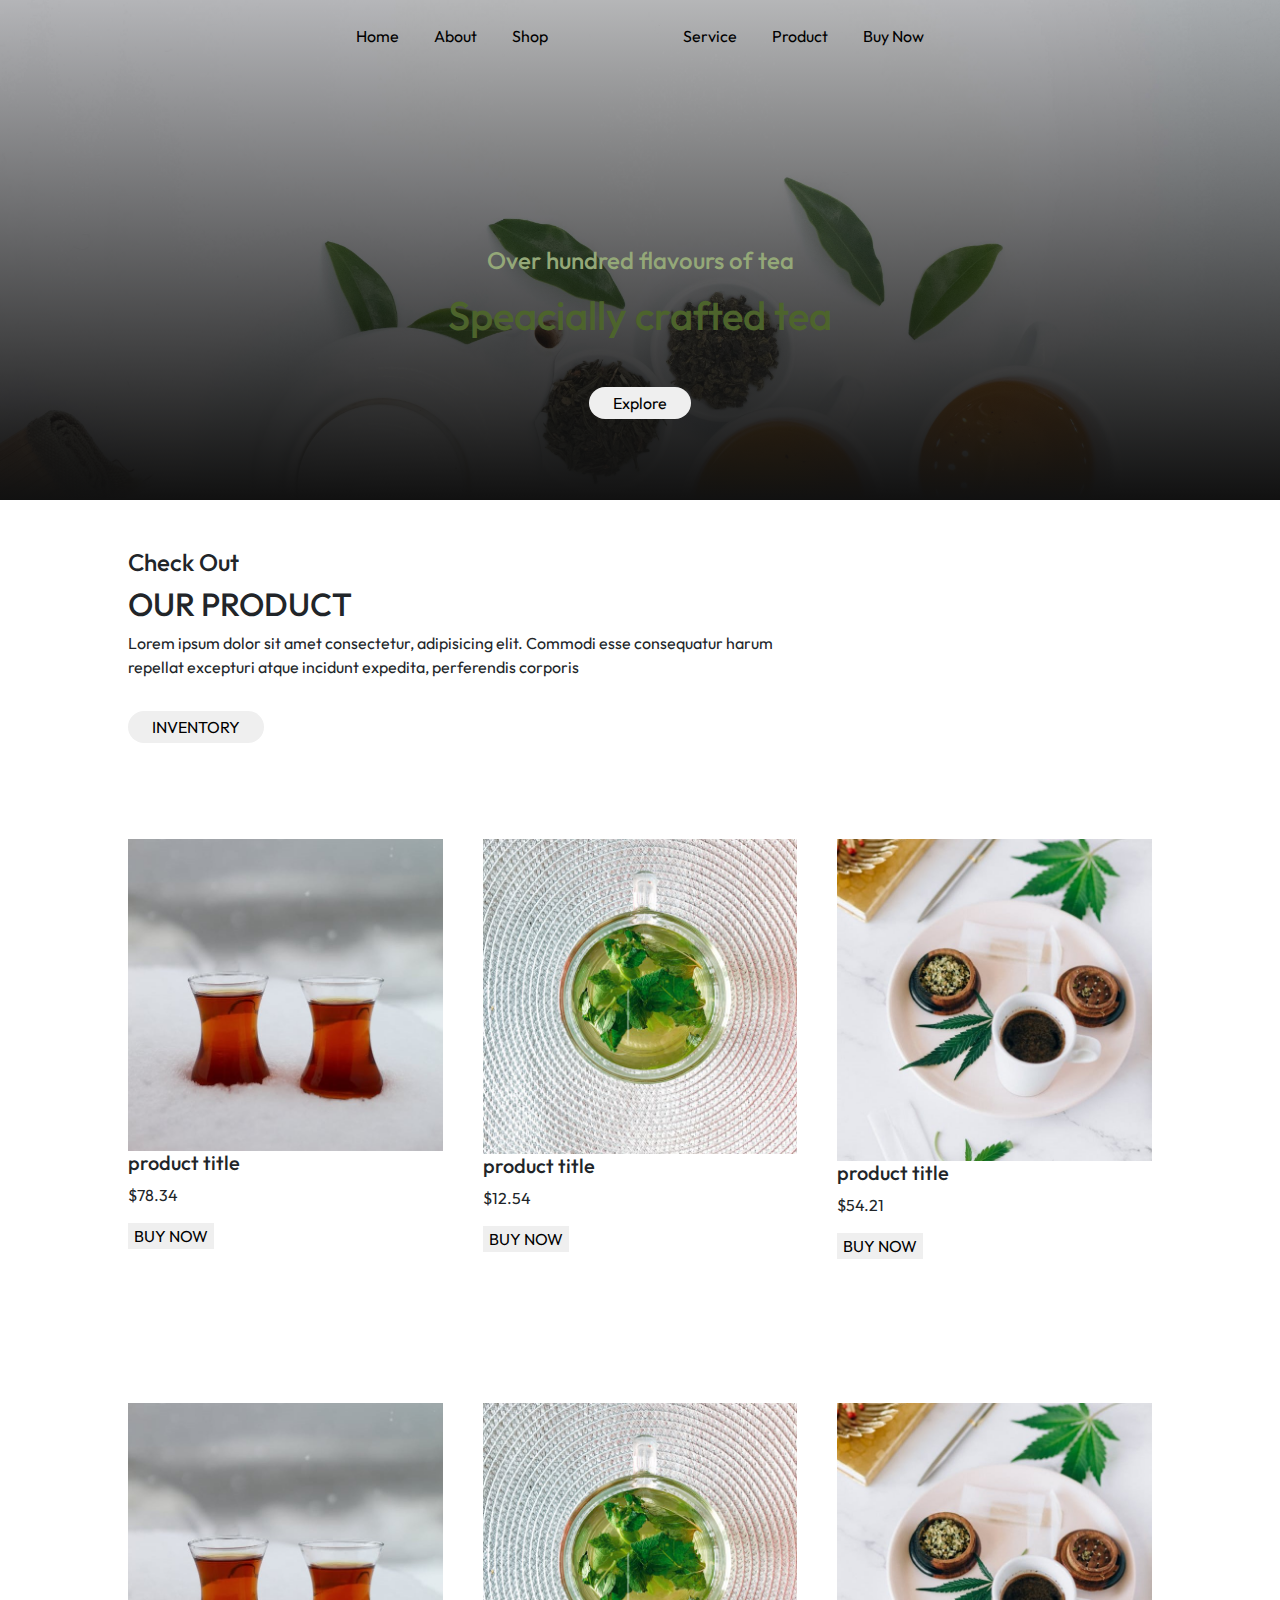
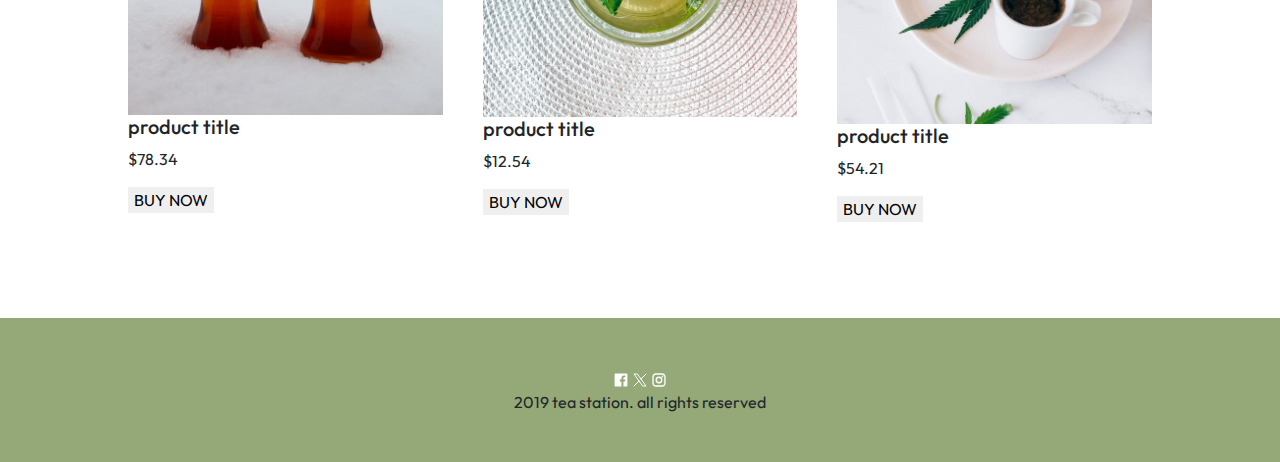
==== commit e7a9e067: "PR implementation" ====
--- a/the-website/product-page/product.html
+++ b/the-website/product-page/product.html
@@ -94,6 +94,33 @@
                 </a>
             </div>
         </div>
+
+        <div class="my-5 mx-auto d-md-flex gap-4 the-three">
+            <div class="mx-2 my-5 prod-div">
+                <img src="assets/pexels-beytlik-7534787.jpg" alt="" class="w-100">
+                <h5>product title</h5>
+                <p>$78.34</p>
+                <a href="assets/deadend.html">
+                    <button class="border-0">BUY NOW</button>
+                </a>
+            </div>
+            <div class="mx-2 my-5 prod-div">
+                <img src="assets/pexels-dina-nasyrova-2006209-5275234.jpg" alt="" class="w-100">
+                <h5>product title</h5>
+                <p>$12.54</p>
+                <a href="assets/deadend.html">
+                    <button class="border-0">BUY NOW</button>
+                </a>
+            </div>
+            <div class="mx-2 my-5 prod-div">
+                <img src="assets/pexels-n-voitkevich-7852562.jpg" alt="" class="w-100">
+                <h5>product title</h5>
+                <p>$54.21</p>
+                <a href="assets/deadend.html">
+                    <button class="border-0">BUY NOW</button>
+                </a>
+            </div>
+        </div>
     </section>
 
     <footer class="text-center p-5">
--- a/the-website/product-page/product.css
+++ b/the-website/product-page/product.css
@@ -4,6 +4,8 @@
 
 header {
   background-image: url(assets/new-main-bg.jpg);
+  background: -webkit-gradient(linear, left top, left bottom, from(rgba(0, 0, 0, 0.25)), to(rgb(17, 17, 17))), url(assets/new-main-bg.jpg);
+  background: linear-gradient(rgba(0, 0, 0, 0.25), rgb(17, 17, 17)), url(assets/new-main-bg.jpg);
   background-repeat: no-repeat;
   background-size: cover;
   background-position: center;
@@ -65,6 +67,14 @@
   padding-top: 150px;
 }
 
+header .header-main h4 {
+  color: rgb(148, 168, 120);
+}
+
+header .header-main h1 {
+  color: rgb(77, 100, 44);
+}
+
 section {
   max-width: 1056px;
 }
